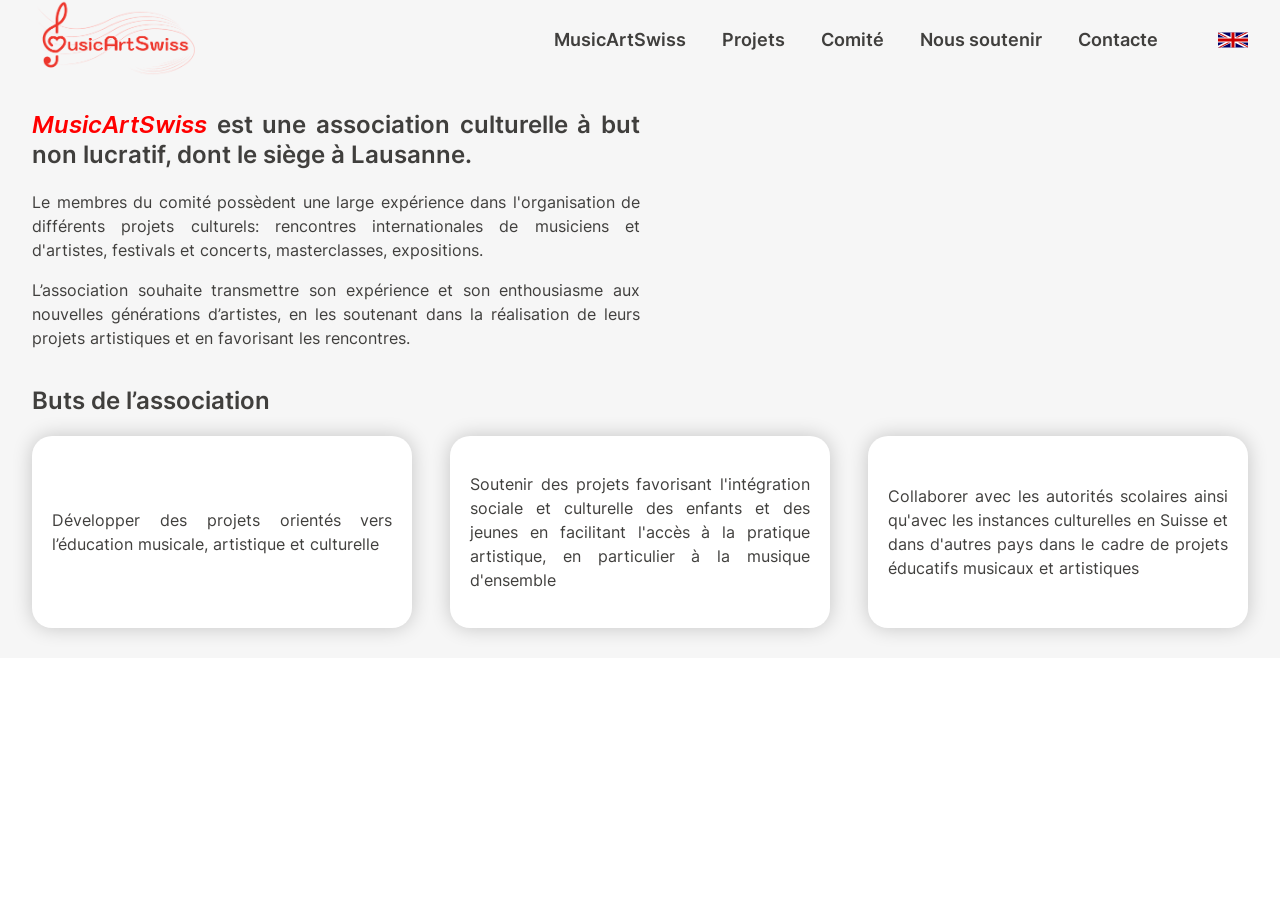
==== about.html @ edf7891c "fix: create new page for about section" ====
<!DOCTYPE html>
<html lang="en">
<head>
  <meta charset="UTF-8">
  <meta http-equiv="X-UA-Compatible" content="IE=edge">
  <meta name="viewport" content="width=device-width, initial-scale=1.0">
  <title>MusicArtSwiss</title>
  <link rel="stylesheet" href="css/main.css">
  <link rel="icon" href="assets/ico/favicon6.ico">
</head>
<body>
  <header class="header">
    <!-- <img class="logo" src="assets/logo/logo-horizontal.png" width="50%" alt="Logo MusicArtSwiss"> -->
    <div class="wrapper header__wrapper">
      <a class="logo__link" href="./index.html"><img class="logo" src="assets/logo/logo-horizontal.png" alt="Logo MusicArtSwiss"></a>
      <div class="header__nav-lang">
        <nav class="header__nav">
          <ul class="nav">
            <li><a class="nav__link" href="./about.html">MusicArtSwiss</a></li>
            <li><a class="nav__link" href="#teachers">Projets</a></li>
            <li><a class="nav__link" href="#events">Comité</a></li>
            <li><a class="nav__link" href="#events">Nous soutenir</a></li>
            <li><a class="nav__link" href="#contacts">Contacte</a></li>
          </ul>
        </nav>
        <div class="burger"></div>
        <img class="flag" src="assets/icons/english.svg" width="30px" height="16px">
      </div>
    </div>
  </header>
  <main>
    <section class="about">
      <div class="wrapper about__wrapper">
        <div class="about__content">
          <h1><span class="italic">MusicArtSwiss</span> est une association culturelle à but non lucratif, dont le siège à Lausanne.</h1>
          <p>Le membres du comité possèdent une large expérience dans l'organisation de
            différents projets culturels: rencontres internationales de musiciens et d'artistes,
            festivals et concerts, masterclasses, expositions.</p>
          <p>L’association souhaite transmettre son expérience et son enthousiasme aux nouvelles
            générations d’artistes, en les soutenant dans la réalisation de leurs projets artistiques
            et en favorisant les rencontres.</p>
        </div>
        <div></div>
      </div>
      <div class="wrapper">
        <h2>Buts de l’association</h2>
        <div class="goals__box">
          <div class="goals__block">
            <p>Développer des projets orientés vers l’éducation musicale, artistique et culturelle</p>
          </div>
          <div class="goals__block">
            <p>Soutenir des projets favorisant l'intégration sociale et culturelle des enfants et des jeunes
            en facilitant l'accès à la pratique artistique, en particulier à la musique d'ensemble</p>
          </div>
          <div class="goals__block">
            <p>Collaborer avec les autorités scolaires ainsi qu'avec les instances culturelles en Suisse et
            dans d'autres pays dans le cadre de projets éducatifs musicaux et artistiques</p>
          </div>
        </div>
      </div>
    </section>
  </main>
</body>
</html>
---- css/main.css ----
@font-face {
  font-family: "Kodchasan SemiBold";
  src: url("../assets/fonts/Kodchasan/Kodchasan-SemiBold.ttf");
}
@font-face {
  font-family: "Inter SemiBold";
  src: url("../assets/fonts/Inter/Inter-SemiBold.ttf");
}
@font-face {
  font-family: "Inter Regular";
  src: url("../assets/fonts/Inter/Inter-Regular.ttf");
}
@font-face {
  font-family: "Inter Italic";
  src: url("../assets/fonts/Inter/inter-italic.ttf");
}
html {
  scroll-behavior: smooth;
  overflow-x: hidden;
}

body {
  margin: 0 auto;
  overflow-x: hidden;
}

.wrapper {
  width: 95%;
  max-width: 1340px;
  margin: 0 auto;
}

.header {
  background-color: #F6F6F6;
}

.header__wrapper {
  display: flex;
  justify-content: space-between;
  gap: 36px;
  align-items: center;
  position: relative;
}

.logo__link {
  width: 14%;
}

.logo {
  position: relative;
  z-index: 3;
  width: 100%;
}

.header__nav-lang {
  display: flex;
  gap: 30px;
}

.nav {
  display: flex;
  padding: 0;
  list-style: none;
  gap: 36px;
}
.nav li {
  transition: transform 0.5s;
}
.nav li:hover {
  transform: scale(1.2);
}

.nav__link {
  font: 18px "Inter SemiBold", sans-serif;
  line-height: 24px;
  color: #403F3D;
  cursor: pointer;
}

.flag {
  margin: auto 0;
  cursor: pointer;
}

a {
  text-decoration: none;
}

.start-screen {
  background: url(../assets/img/main.jpg) rgba(0, 0, 0, 0.4);
  background-size: cover;
  background-position: center;
  background-blend-mode: multiply;
  width: 100%;
  height: 700px;
}

.start-screen__img {
  display: block;
  width: 65%;
  margin: 0 auto 0;
  padding-top: 15px;
}

.about {
  background-color: #F6F6F6;
  padding: 10px 0 30px;
}

.about__wrapper {
  display: flex;
}

.about__content {
  width: 50%;
  font: 400 16px/24px "Inter Regular";
  text-align: justify;
  color: #403F3D;
}

h1 {
  font: 600 24px/30px "Inter Semibold";
}

.italic {
  font: 600 24px/30px "Inter Italic";
  color: red;
}

h2 {
  font: 600 24px/30px "Inter Semibold";
  color: #403F3D;
}

.goals__box {
  display: flex;
  justify-content: space-between;
  font: 400 16px/24px "Inter Regular";
  text-align: justify;
  color: #403F3D;
}

.goals__block {
  width: 28%;
  padding: 20px;
  display: flex;
  align-items: center;
  background-color: #FFFFFF;
  border-radius: 20px;
  box-shadow: 0px 0px 20px 0px rgba(0, 0, 0, 0.2);
}

/*# sourceMappingURL=main.css.map */
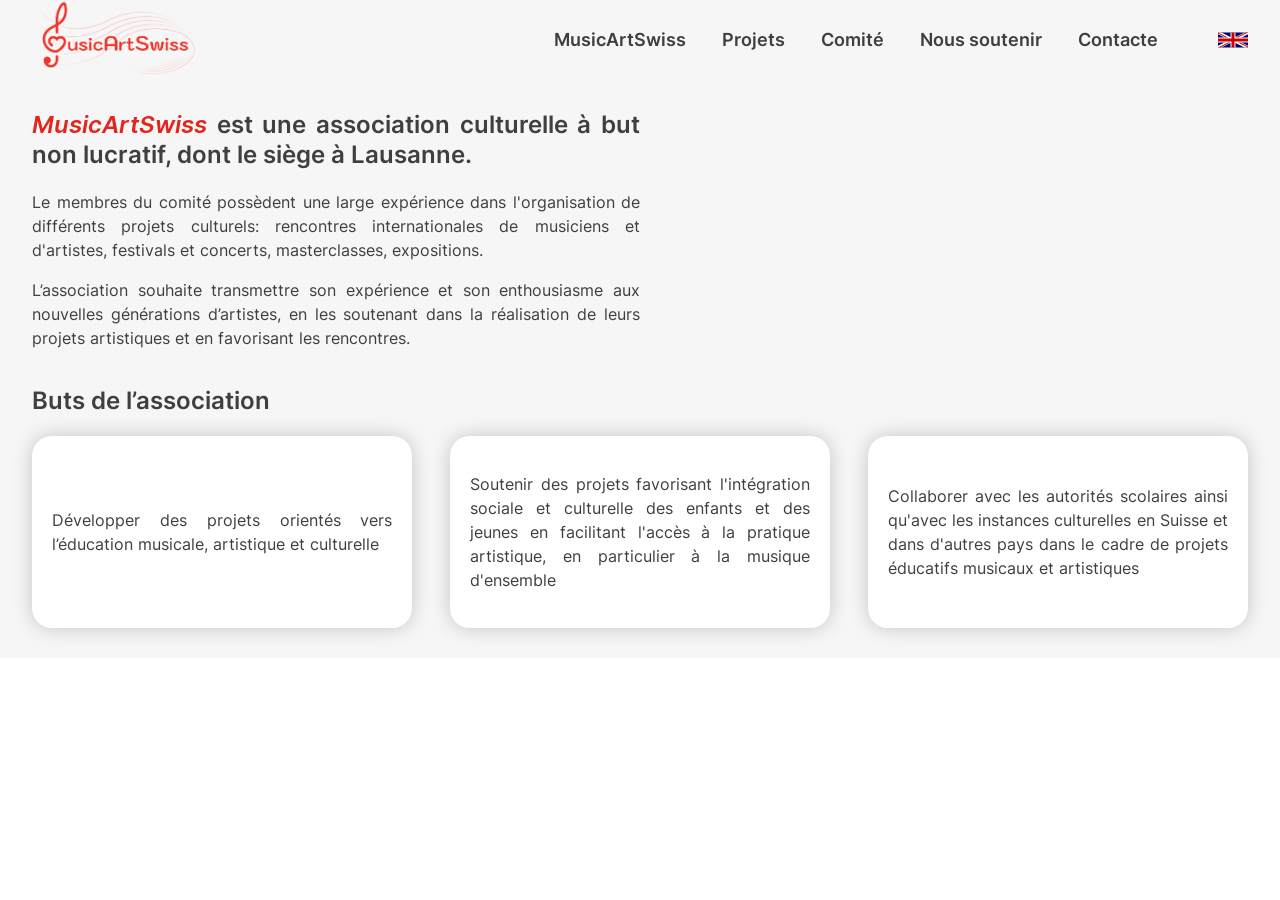
==== commit dc1acf5e: "feat: add contacts page" ====
--- a/about.html
+++ b/about.html
@@ -20,7 +20,7 @@
             <li><a class="nav__link" href="#teachers">Projets</a></li>
             <li><a class="nav__link" href="#events">Comité</a></li>
             <li><a class="nav__link" href="#events">Nous soutenir</a></li>
-            <li><a class="nav__link" href="#contacts">Contacte</a></li>
+            <li><a class="nav__link" href="./contacts.html">Contacte</a></li>
           </ul>
         </nav>
         <div class="burger"></div>
--- a/css/main.css
+++ b/css/main.css
@@ -124,7 +124,7 @@
 
 .italic {
   font: 600 24px/30px "Inter Italic";
-  color: red;
+  color: #E2261E;
 }
 
 h2 {
@@ -150,4 +150,46 @@
   box-shadow: 0px 0px 20px 0px rgba(0, 0, 0, 0.2);
 }
 
+.contacts__wrapper {
+  display: flex;
+  justify-content: center;
+  gap: 50px;
+  align-items: center;
+}
+
+h1.italic {
+  text-align: center;
+}
+
+.contacts__item {
+  position: relative;
+  width: fit-content;
+  padding: 20px 0 20px 60px;
+  margin: 0;
+  font: 600 16px/24px "Inter SemiBold";
+  color: #403F3D;
+}
+.contacts__item::before {
+  content: "";
+  position: absolute;
+  width: 40px;
+  height: 32px;
+  left: 0px;
+  top: 15px;
+}
+
+.phone::before {
+  background-image: url(../assets/icons/icon-phone.svg);
+}
+
+.mail::before {
+  background-image: url(../assets/icons/icon-email.svg);
+}
+
+.address::before {
+  width: 22px;
+  left: 10px;
+  background-image: url(../assets/icons/icon-marker.svg);
+}
+
 /*# sourceMappingURL=main.css.map */
